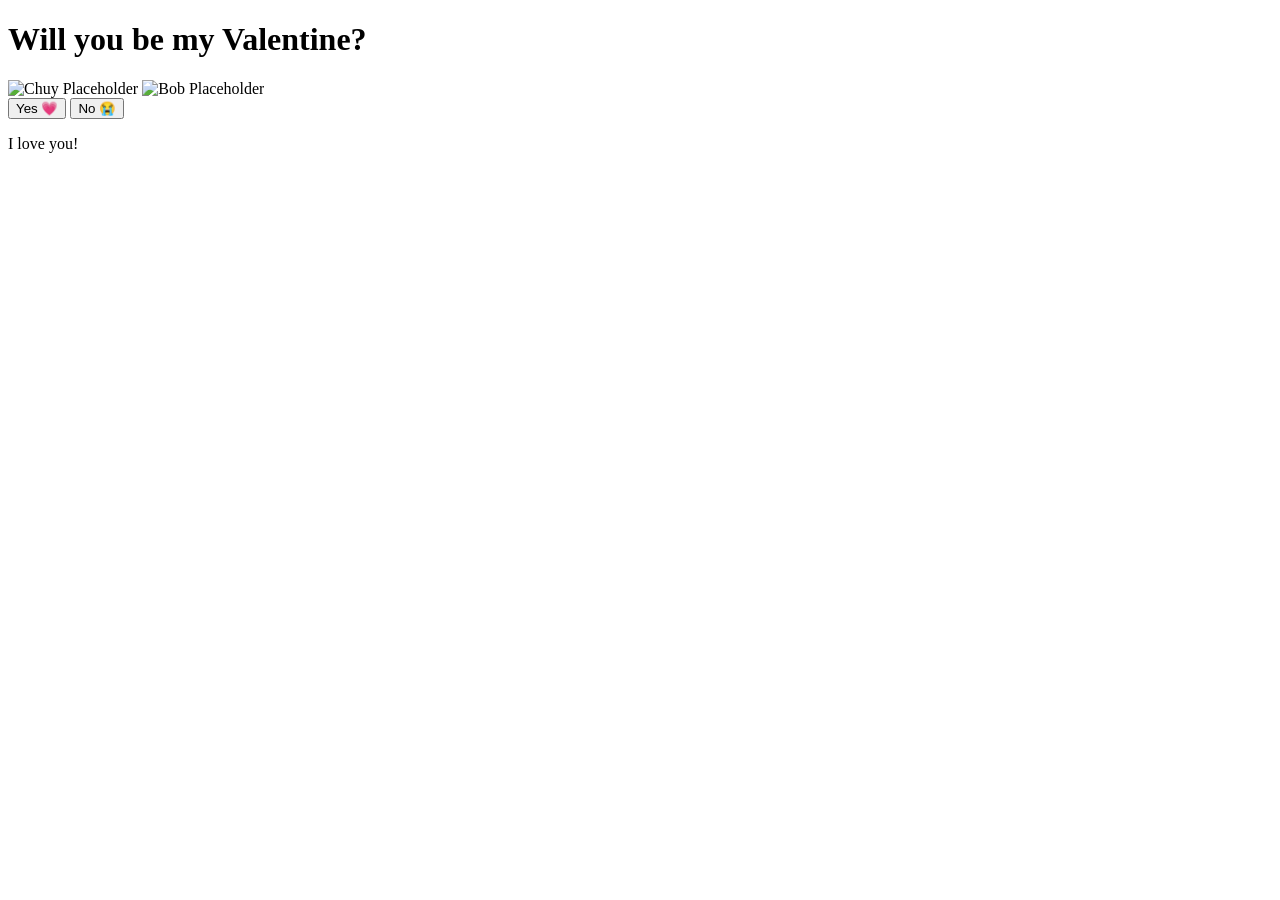
==== index.html @ abad378e "Create index.html" ====
<!DOCTYPE html>
<html>
<head>
    <meta charset="UTF-8">
    <title>Be My Valentine?</title>
    <link rel="stylesheet" href="style.css">
</head>
<body>

<div class="container">
    <h1 class="title">Will you be my Valentine?</h1>

    <div class="characters">
        <img src="chuy.png" class="char" id="chuy" alt="Chuy Placeholder">
        <img src="bob.png" class="char" id="bob" alt="Bob Placeholder">
    </div>

    <div class="buttons">
        <button id="yesBtn">Yes 💗</button>
        <button id="noBtn">No 😭</button>
    </div>

    <p id="message"></p>

    I love you!
    <p id="customMessage"></p>

    <https://open.spotify.com/track/0cboWVpFSP3KYaxBV5pP78?si=7181f6c2d0a849e0>
    <a id="songLink" href="#" target="_blank"></a>
</div>

<script src="script.js"></script>
</body>
</html>
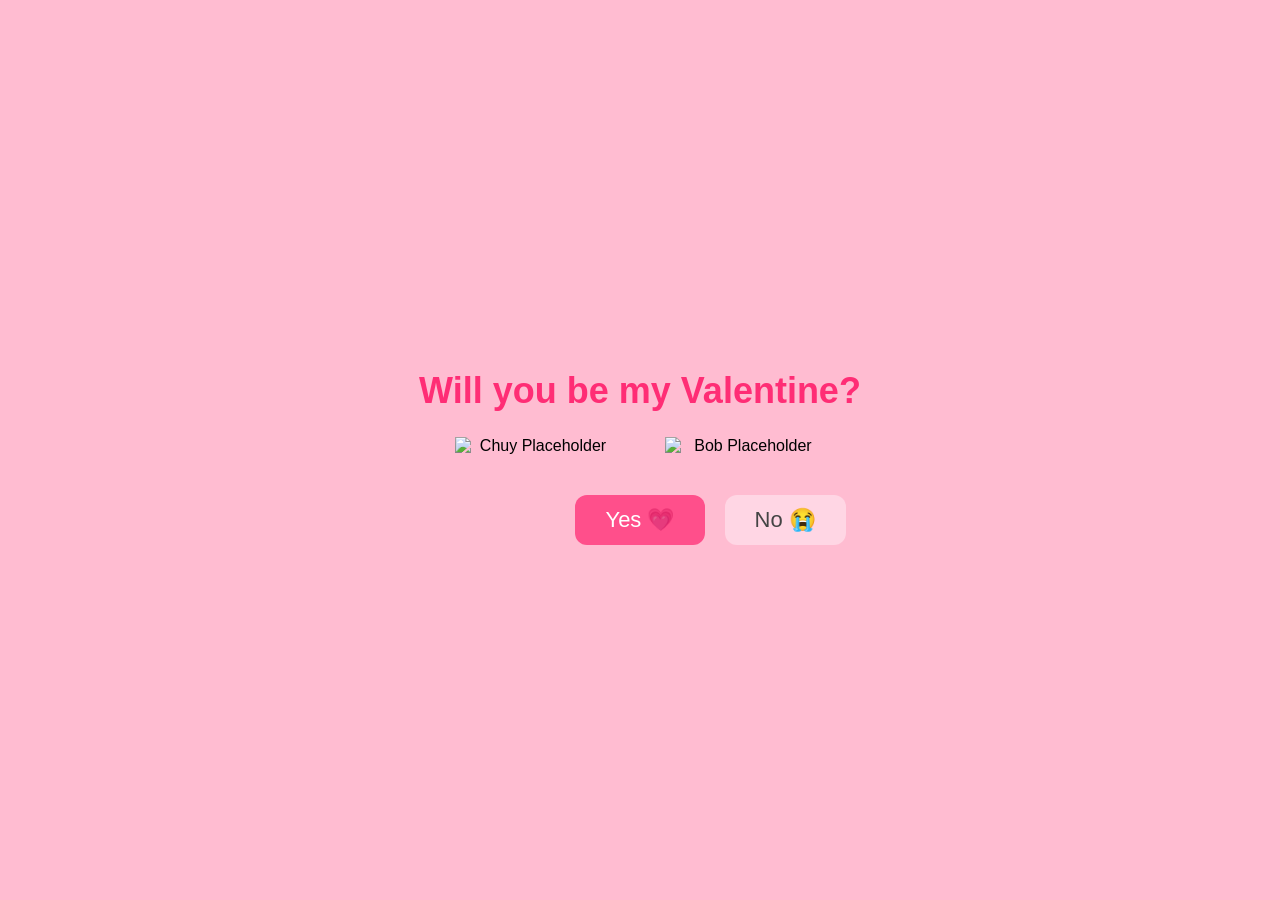
==== commit e582c3bc: "Update index.html" ====
--- a/index.html
+++ b/index.html
@@ -11,22 +11,14 @@
     <h1 class="title">Will you be my Valentine?</h1>
 
     <div class="characters">
-        <img src="chuy.png" class="char" id="chuy" alt="Chuy Placeholder">
-        <img src="bob.png" class="char" id="bob" alt="Bob Placeholder">
+        <img src="chuy.png" class="char" alt="Chuy Placeholder">
+        <img src="bob.png" class="char" alt="Bob Placeholder">
     </div>
 
     <div class="buttons">
         <button id="yesBtn">Yes 💗</button>
         <button id="noBtn">No 😭</button>
     </div>
-
-    <p id="message"></p>
-
-    I love you!
-    <p id="customMessage"></p>
-
-    <https://open.spotify.com/track/0cboWVpFSP3KYaxBV5pP78?si=7181f6c2d0a849e0>
-    <a id="songLink" href="#" target="_blank"></a>
 </div>
 
 <script src="script.js"></script>
--- a/style.css
+++ b/style.css
@@ -0,0 +1,79 @@
+body {
+    margin: 0;
+    background: #ffbcd1; /* soft pink */
+    font-family: Arial, sans-serif;
+    display: flex;
+    justify-content: center;
+    align-items: center;
+    height: 100vh;
+}
+
+.container {
+    text-align: center;
+}
+
+.title {
+    font-size: 36px;
+    color: #ff2d75;
+    margin-bottom: 25px;
+    font-weight: bold;
+}
+
+.characters {
+    display: flex;
+    justify-content: center;
+    gap: 50px;
+    margin-bottom: 30px;
+}
+
+.char {
+    width: 160px;
+}
+
+.buttons button {
+    font-size: 22px;
+    padding: 12px 30px;
+    border: none;
+    border-radius: 12px;
+    cursor: pointer;
+    margin: 10px;
+}
+
+#yesBtn {
+    background-color: #ff4f8b;
+    color: white;
+}
+
+#noBtn {
+    background-color: #ffd6e4;
+    color: #444;
+    position: absolute;
+}
+
+#message {
+    margin-top: 20px;
+    font-size: 26px;
+    color: #d1005d;
+    font-weight: bold;
+}
+
+#customMessage {
+    margin-top: 10px;
+    color: #b3004c;
+    font-size: 22px;
+    display: none;
+    width: 80%;
+    margin-left: auto;
+    margin-right: auto;
+}
+
+#songLink {
+    display: none;
+    margin-top: 15px;
+    font-size: 22px;
+    color: #fff;
+    background: #ff2d75;
+    padding: 10px 20px;
+    border-radius: 10px;
+    text-decoration: none;
+}
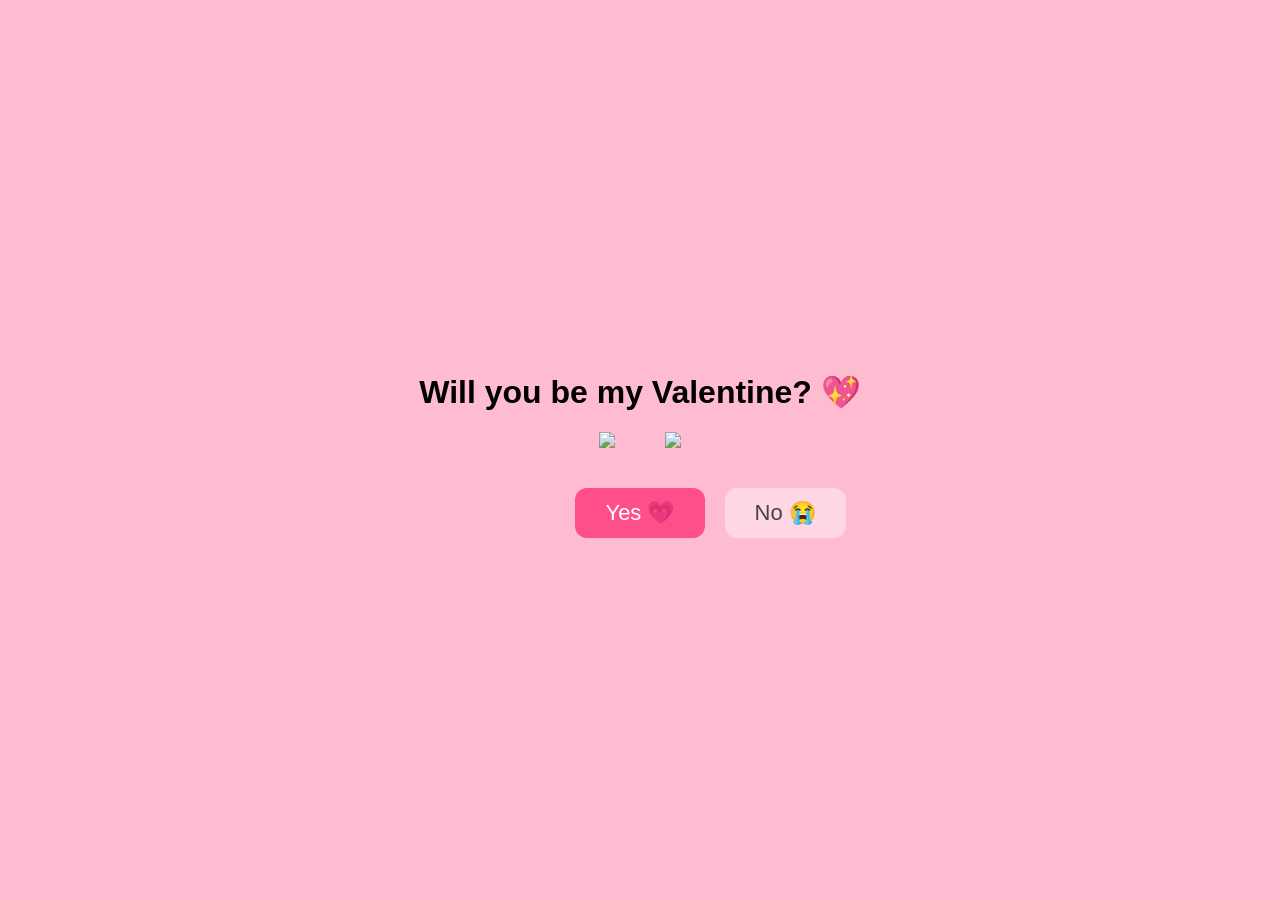
==== commit 74629b0a: "Update index.html" ====
--- a/index.html
+++ b/index.html
@@ -1,26 +1,27 @@
 <!DOCTYPE html>
-<html>
+<html lang="en">
 <head>
     <meta charset="UTF-8">
+    <meta name="viewport" content="width=device-width, initial-scale=1.0">
     <title>Be My Valentine?</title>
     <link rel="stylesheet" href="style.css">
 </head>
 <body>
+    <div class="container">
+        <h1>Will you be my Valentine? 💖</h1>
 
-<div class="container">
-    <h1 class="title">Will you be my Valentine?</h1>
+        <div class="characters">
+            <img src="https://github.com/Exilko" class="character-left">
+            <img src="https://www.hiclipart.com/free-transparent-background-png-clipart-nztgr" class="character-right">
+        </div>
 
-    <div class="characters">
-        <img src="chuy.png" class="char" alt="Chuy Placeholder">
-        <img src="bob.png" class="char" alt="Bob Placeholder">
+        <div class="buttons">
+            <button id="yesBtn">Yes 💗</button>
+            <button id="noBtn">No 😭</button>
+        </div>
     </div>
 
-    <div class="buttons">
-        <button id="yesBtn">Yes 💗</button>
-        <button id="noBtn">No 😭</button>
-    </div>
-</div>
-
-<script src="script.js"></script>
+    <script src="script.js"></script>
 </body>
 </html>
+
--- a/style.css
+++ b/style.css
@@ -10,6 +10,7 @@
 
 .container {
     text-align: center;
+    width: 80%;
 }
 
 .title {
@@ -50,30 +51,18 @@
     position: absolute;
 }
 
-#message {
-    margin-top: 20px;
-    font-size: 26px;
-    color: #d1005d;
-    font-weight: bold;
-}
-
-#customMessage {
-    margin-top: 10px;
+#loveMessage {
+    font-size: 24px;
     color: #b3004c;
-    font-size: 22px;
-    display: none;
-    width: 80%;
-    margin-left: auto;
-    margin-right: auto;
+    margin-bottom: 20px;
 }
 
 #songLink {
-    display: none;
-    margin-top: 15px;
+    display: inline-block;
     font-size: 22px;
-    color: #fff;
+    color: white;
     background: #ff2d75;
-    padding: 10px 20px;
+    padding: 12px 25px;
     border-radius: 10px;
     text-decoration: none;
 }
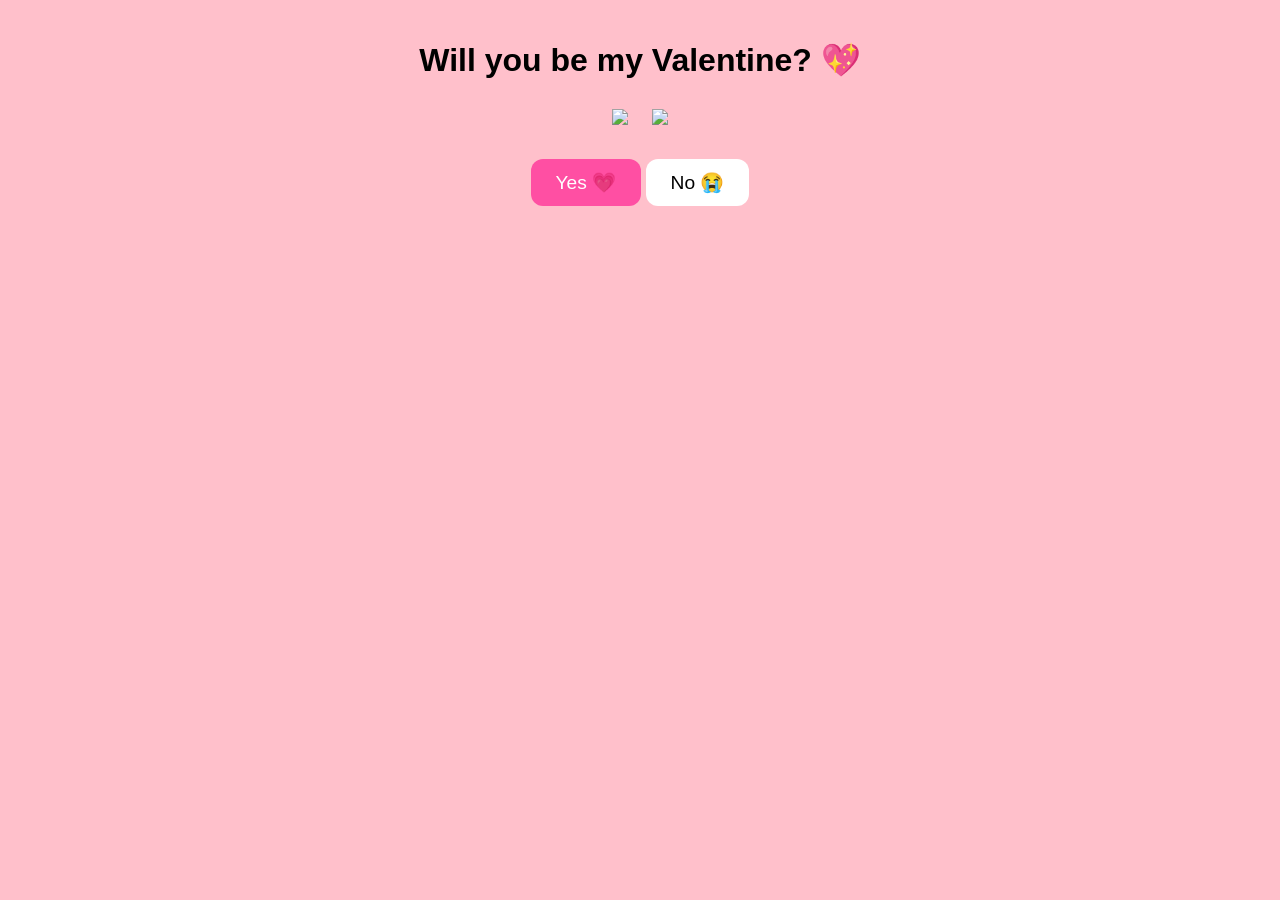
==== commit 4a92643d: "Update index.html" ====
--- a/index.html
+++ b/index.html
@@ -11,8 +11,8 @@
         <h1>Will you be my Valentine? 💖</h1>
 
         <div class="characters">
-            <img src="https://github.com/Exilko" class="character-left">
-            <img src="https://www.hiclipart.com/free-transparent-background-png-clipart-nztgr" class="character-right">
+            <img src="bob.png" class="character-left">
+            <img src="chuy.png" class="character-right">
         </div>
 
         <div class="buttons">
--- a/style.css
+++ b/style.css
@@ -1,68 +1,52 @@
 body {
     margin: 0;
-    background: #ffbcd1; /* soft pink */
+    padding: 0;
+    background: pink;
     font-family: Arial, sans-serif;
-    display: flex;
-    justify-content: center;
-    align-items: center;
-    height: 100vh;
+    text-align: center;
 }
 
 .container {
-    text-align: center;
-    width: 80%;
+    padding: 20px;
 }
 
-.title {
-    font-size: 36px;
-    color: #ff2d75;
-    margin-bottom: 25px;
-    font-weight: bold;
+h1 {
+    font-size: 2rem;
+    margin-bottom: 20px;
 }
 
-.characters {
-    display: flex;
-    justify-content: center;
-    gap: 50px;
-    margin-bottom: 30px;
+.characters img {
+    width: 130px;
+    margin: 10px;
 }
 
-.char {
-    width: 160px;
+.buttons {
+    margin-top: 20px;
 }
 
-.buttons button {
-    font-size: 22px;
-    padding: 12px 30px;
+button {
+    padding: 12px 25px;
+    font-size: 1.2rem;
     border: none;
     border-radius: 12px;
     cursor: pointer;
-    margin: 10px;
+    transition: 0.2s;
 }
 
 #yesBtn {
-    background-color: #ff4f8b;
+    background: #ff4fa3;
     color: white;
 }
 
 #noBtn {
-    background-color: #ffd6e4;
-    color: #444;
-    position: absolute;
+    background: white;
 }
 
-#loveMessage {
-    font-size: 24px;
-    color: #b3004c;
-    margin-bottom: 20px;
+@media (max-width: 500px) {
+    h1 {
+        font-size: 1.6rem;
+    }
+    .characters img {
+        width: 110px;
+    }
 }
-
-#songLink {
-    display: inline-block;
-    font-size: 22px;
-    color: white;
-    background: #ff2d75;
-    padding: 12px 25px;
-    border-radius: 10px;
-    text-decoration: none;
-}
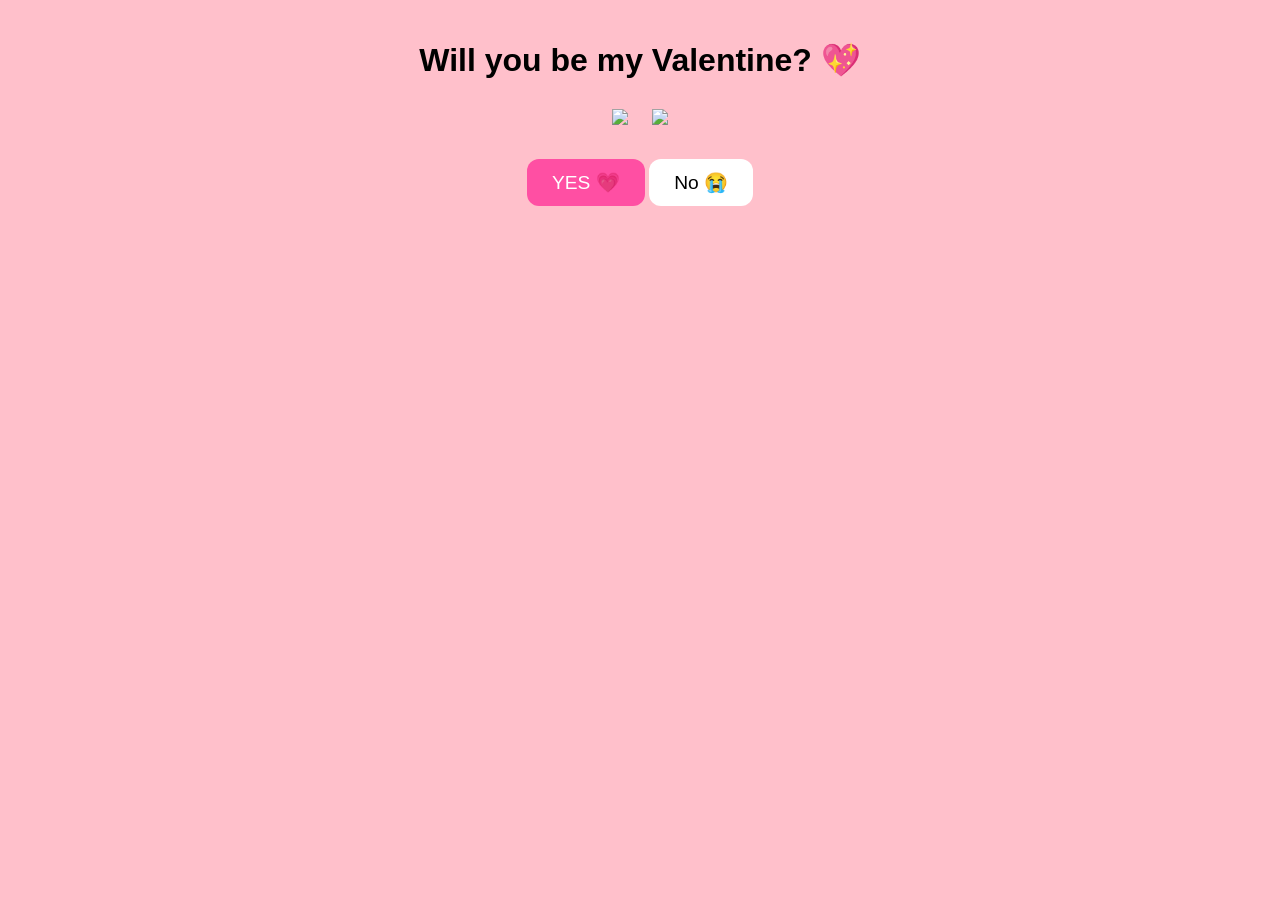
==== commit a0c89d07: "Update index.html" ====
--- a/index.html
+++ b/index.html
@@ -7,16 +7,19 @@
     <link rel="stylesheet" href="style.css">
 </head>
 <body>
+
+    <div class="hearts" id="hearts"></div>
+
     <div class="container">
         <h1>Will you be my Valentine? 💖</h1>
 
         <div class="characters">
-            <img src="bob.png" class="character-left">
-            <img src="chuy.png" class="character-right">
+            <img src="chuy.png" class="character-left">
+            <img src="bob.png" class="character-right">
         </div>
 
         <div class="buttons">
-            <button id="yesBtn">Yes 💗</button>
+            <button id="yesBtn">YES 💗</button>
             <button id="noBtn">No 😭</button>
         </div>
     </div>
@@ -24,4 +27,3 @@
     <script src="script.js"></script>
 </body>
 </html>
-
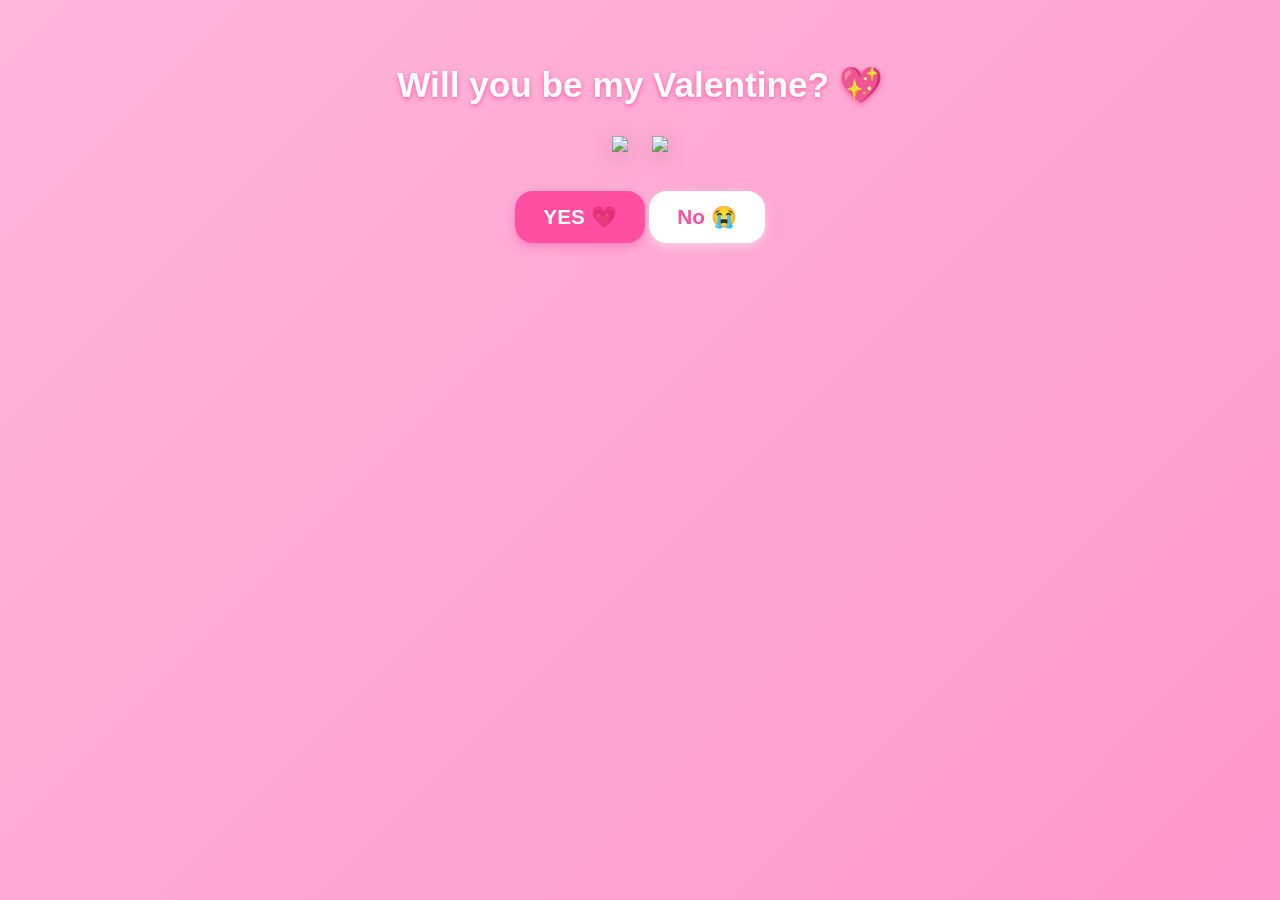
==== commit 5a0c7c8a: "Update index.html" ====
--- a/index.html
+++ b/index.html
@@ -5,17 +5,29 @@
     <meta name="viewport" content="width=device-width, initial-scale=1.0">
     <title>Be My Valentine?</title>
     <link rel="stylesheet" href="style.css">
+
+    <!-- Heart cursor -->
+    <style>
+        body {
+            cursor: url('https://cur.cursors-4u.net/love/lov-1/lov57.cur'), auto !important;
+        }
+    </style>
 </head>
 <body>
 
-    <div class="hearts" id="hearts"></div>
+    <audio autoplay loop>
+        <source src="music.mp3" type="audio/mpeg">
+    </audio>
+
+    <div class="floatArea" id="floatArea"></div>
+    <div class="petals" id="petals"></div>
 
     <div class="container">
         <h1>Will you be my Valentine? 💖</h1>
 
         <div class="characters">
-            <img src="chuy.png" class="character-left">
-            <img src="bob.png" class="character-right">
+            <img src="chuy.png" class="character glow">
+            <img src="bob.png" class="character glow">
         </div>
 
         <div class="buttons">
@@ -27,3 +39,4 @@
     <script src="script.js"></script>
 </body>
 </html>
+
--- a/style.css
+++ b/style.css
@@ -1,52 +1,112 @@
 body {
     margin: 0;
     padding: 0;
-    background: pink;
-    font-family: Arial, sans-serif;
+    height: 100vh;
+    background: linear-gradient(135deg, #ffb6d9, #ff89c6, #ffdee9);
+    background-size: 300% 300%;
+    animation: bgMove 10s ease infinite;
+    font-family: "Poppins", Arial, sans-serif;
     text-align: center;
+    overflow-x: hidden;
+}
+
+/* soft moving background */
+@keyframes bgMove {
+    0% { background-position: 0% 50%; }
+    50% { background-position: 100% 50%; }
+    100% { background-position: 0% 50%; }
 }
 
 .container {
-    padding: 20px;
+    padding-top: 40px;
 }
 
 h1 {
-    font-size: 2rem;
+    color: white;
+    font-size: 2.2rem;
     margin-bottom: 20px;
+    text-shadow: 0 2px 5px #ff5fa8;
 }
 
 .characters img {
-    width: 130px;
+    width: 150px;
     margin: 10px;
+    filter: drop-shadow(0 5px 10px rgba(0,0,0,0.15));
 }
 
 .buttons {
-    margin-top: 20px;
+    margin-top: 25px;
 }
 
 button {
-    padding: 12px 25px;
-    font-size: 1.2rem;
+    padding: 14px 28px;
+    font-size: 1.3rem;
     border: none;
-    border-radius: 12px;
+    border-radius: 18px;
     cursor: pointer;
     transition: 0.2s;
+    font-weight: bold;
 }
 
 #yesBtn {
     background: #ff4fa3;
     color: white;
+    box-shadow: 0 4px 10px rgba(255, 70, 160, 0.4);
+}
+
+#yesBtn:hover {
+    transform: scale(1.08);
 }
 
 #noBtn {
     background: white;
+    color: #ff4fa3;
+    box-shadow: 0 4px 10px rgba(255, 255, 255, 0.4);
 }
 
+/* falling hearts */
+.hearts {
+    position: fixed;
+    top: 0;
+    left: 0;
+    pointer-events: none;
+    width: 100%;
+    height: 100%;
+    overflow: hidden;
+}
+
+.heart {
+    position: absolute;
+    top: -10px;
+    color: #ff4fa3;
+    font-size: 20px;
+    animation: fall linear infinite;
+}
+
+@keyframes fall {
+    to {
+        transform: translateY(105vh);
+        opacity: 0;
+    }
+}
+
+/* mobile friendly */
 @media (max-width: 500px) {
     h1 {
-        font-size: 1.6rem;
+        font-size: 1.8rem;
     }
     .characters img {
-        width: 110px;
+        width: 120px;
     }
+    .float {
+    position: absolute;
+    top: -10px;
+    animation: floatUp linear infinite;
+    opacity: 0.9;
 }
+
+@keyframes floatUp {
+    0% { transform: translateY(0); opacity: 1; }
+    100% { transform: translateY(105vh); opacity: 0; }
+}
+}
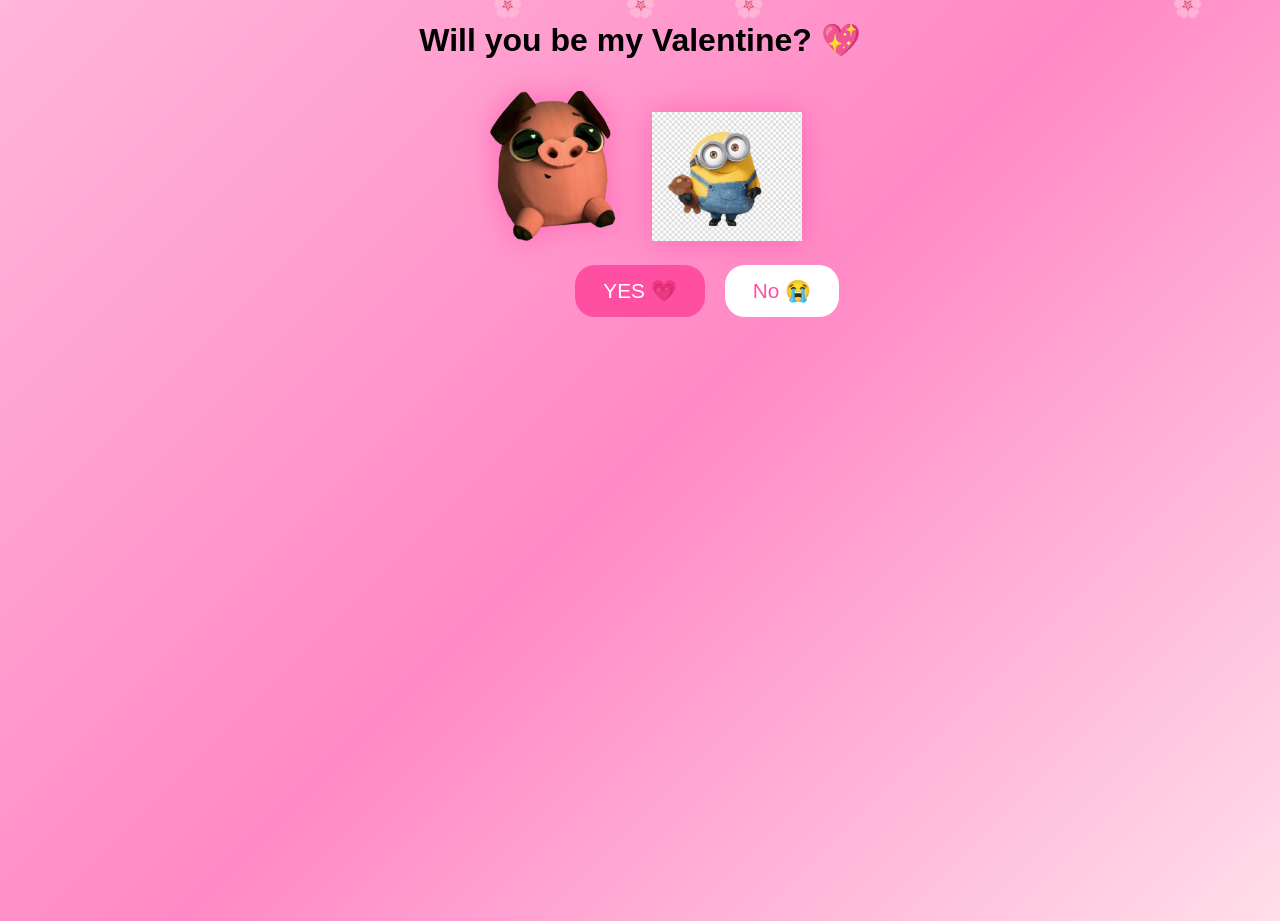
==== commit f091c482: "Update index.html" ====
--- a/index.html
+++ b/index.html
@@ -26,8 +26,8 @@
         <h1>Will you be my Valentine? 💖</h1>
 
         <div class="characters">
-            <img src="chuy.png" class="character glow">
-            <img src="bob.png" class="character glow">
+            <img src="1526803.png" class="character glow">
+            <img src="bob-the-minion-stuart-the-minion-kevin-the-minion-minions-evil-minion-minions-logo.jpg" class="character glow">
         </div>
 
         <div class="buttons">
--- a/style.css
+++ b/style.css
@@ -3,110 +3,69 @@
     padding: 0;
     height: 100vh;
     background: linear-gradient(135deg, #ffb6d9, #ff89c6, #ffdee9);
-    background-size: 300% 300%;
-    animation: bgMove 10s ease infinite;
-    font-family: "Poppins", Arial, sans-serif;
+    font-family: "Poppins", sans-serif;
     text-align: center;
-    overflow-x: hidden;
+    overflow: hidden;
 }
 
-/* soft moving background */
-@keyframes bgMove {
-    0% { background-position: 0% 50%; }
-    50% { background-position: 100% 50%; }
-    100% { background-position: 0% 50%; }
+/* glowing characters */
+.glow {
+    filter: drop-shadow(0 0 15px #ff66b3);
 }
 
-.container {
-    padding-top: 40px;
+.character {
+    width: 150px;
+    margin: 10px;
 }
 
-h1 {
+/* floating words */
+.floatWord {
+    position: absolute;
+    top: -20px;
+    font-size: 22px;
+    font-weight: bold;
     color: white;
-    font-size: 2.2rem;
-    margin-bottom: 20px;
-    text-shadow: 0 2px 5px #ff5fa8;
+    text-shadow: 0 0 10px #ff69b4;
+    animation: floatUp 6s linear forwards;
+    pointer-events: none;
 }
 
-.characters img {
-    width: 150px;
-    margin: 10px;
-    filter: drop-shadow(0 5px 10px rgba(0,0,0,0.15));
+@keyframes floatUp {
+    0% { transform: translateY(0); opacity: 1; }
+    100% { transform: translateY(-120vh); opacity: 0; }
 }
 
-.buttons {
-    margin-top: 25px;
+/* falling petals */
+.petal {
+    position: absolute;
+    top: -10px;
+    font-size: 25px;
+    animation: fall 7s linear infinite;
+    opacity: 0.8;
 }
 
+@keyframes fall {
+    0% { transform: translateY(0) rotate(0deg); }
+    100% { transform: translateY(100vh) rotate(360deg); }
+}
+
+/* Buttons */
 button {
     padding: 14px 28px;
     font-size: 1.3rem;
+    border-radius: 20px;
     border: none;
-    border-radius: 18px;
     cursor: pointer;
-    transition: 0.2s;
-    font-weight: bold;
+    margin: 10px;
 }
 
 #yesBtn {
     background: #ff4fa3;
     color: white;
-    box-shadow: 0 4px 10px rgba(255, 70, 160, 0.4);
-}
-
-#yesBtn:hover {
-    transform: scale(1.08);
 }
 
 #noBtn {
     background: white;
     color: #ff4fa3;
-    box-shadow: 0 4px 10px rgba(255, 255, 255, 0.4);
+    position: absolute;
 }
-
-/* falling hearts */
-.hearts {
-    position: fixed;
-    top: 0;
-    left: 0;
-    pointer-events: none;
-    width: 100%;
-    height: 100%;
-    overflow: hidden;
-}
-
-.heart {
-    position: absolute;
-    top: -10px;
-    color: #ff4fa3;
-    font-size: 20px;
-    animation: fall linear infinite;
-}
-
-@keyframes fall {
-    to {
-        transform: translateY(105vh);
-        opacity: 0;
-    }
-}
-
-/* mobile friendly */
-@media (max-width: 500px) {
-    h1 {
-        font-size: 1.8rem;
-    }
-    .characters img {
-        width: 120px;
-    }
-    .float {
-    position: absolute;
-    top: -10px;
-    animation: floatUp linear infinite;
-    opacity: 0.9;
-}
-
-@keyframes floatUp {
-    0% { transform: translateY(0); opacity: 1; }
-    100% { transform: translateY(105vh); opacity: 0; }
-}
-}
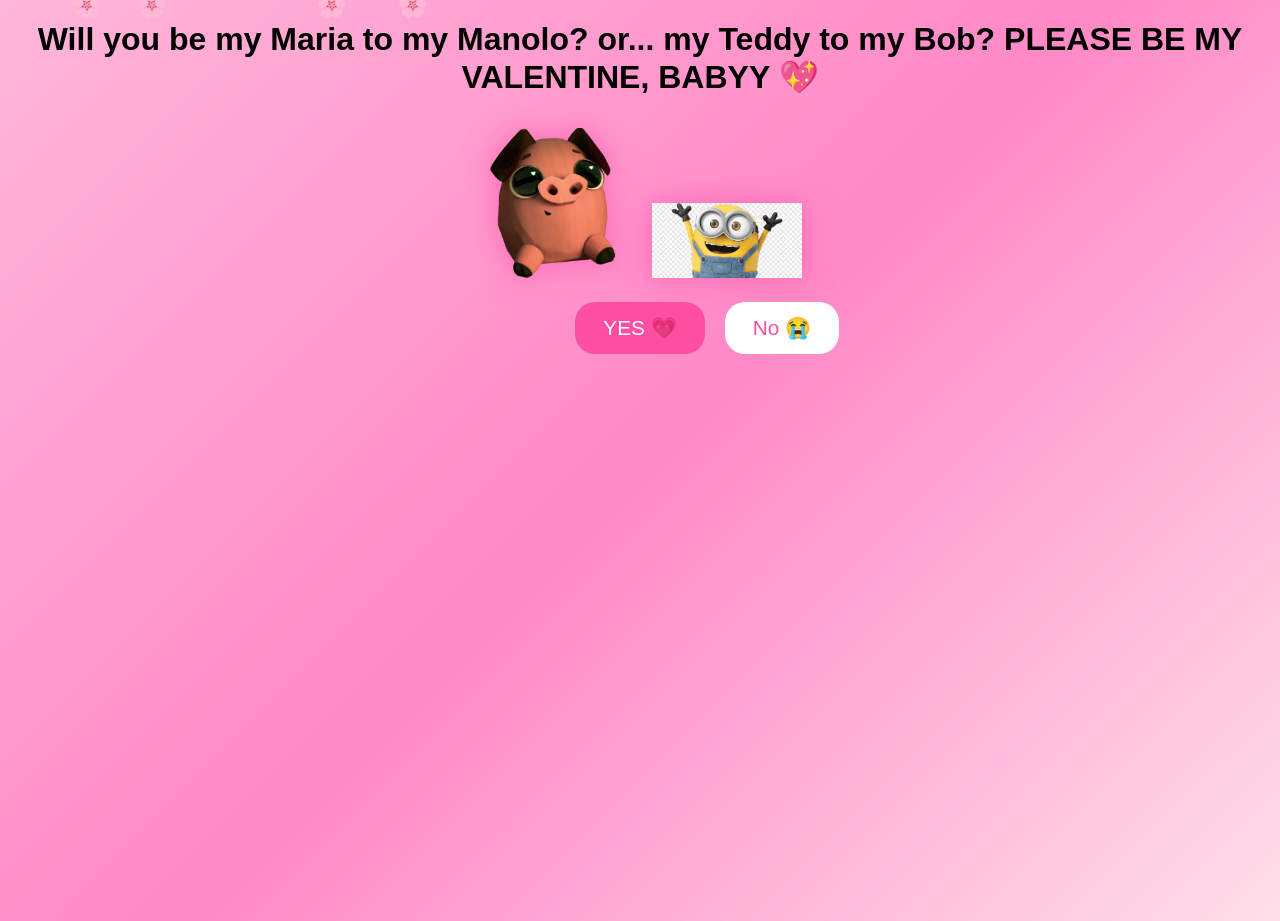
==== commit 733f839e: "Update index.html" ====
--- a/index.html
+++ b/index.html
@@ -23,11 +23,11 @@
     <div class="petals" id="petals"></div>
 
     <div class="container">
-        <h1>Will you be my Valentine? 💖</h1>
+        <h1>Will you be my Maria to my Manolo? or... my Teddy to my Bob? PLEASE BE MY VALENTINE, BABYY 💖</h1>
 
         <div class="characters">
             <img src="1526803.png" class="character glow">
-            <img src="bob-the-minion-stuart-the-minion-kevin-the-minion-minions-evil-minion-minions-logo.jpg" class="character glow">
+            <img src="png-clipart-dispicable-me-minion-illustration-minion-super-happy-at-the-movies-minions.png" class="character glow">
         </div>
 
         <div class="buttons">
